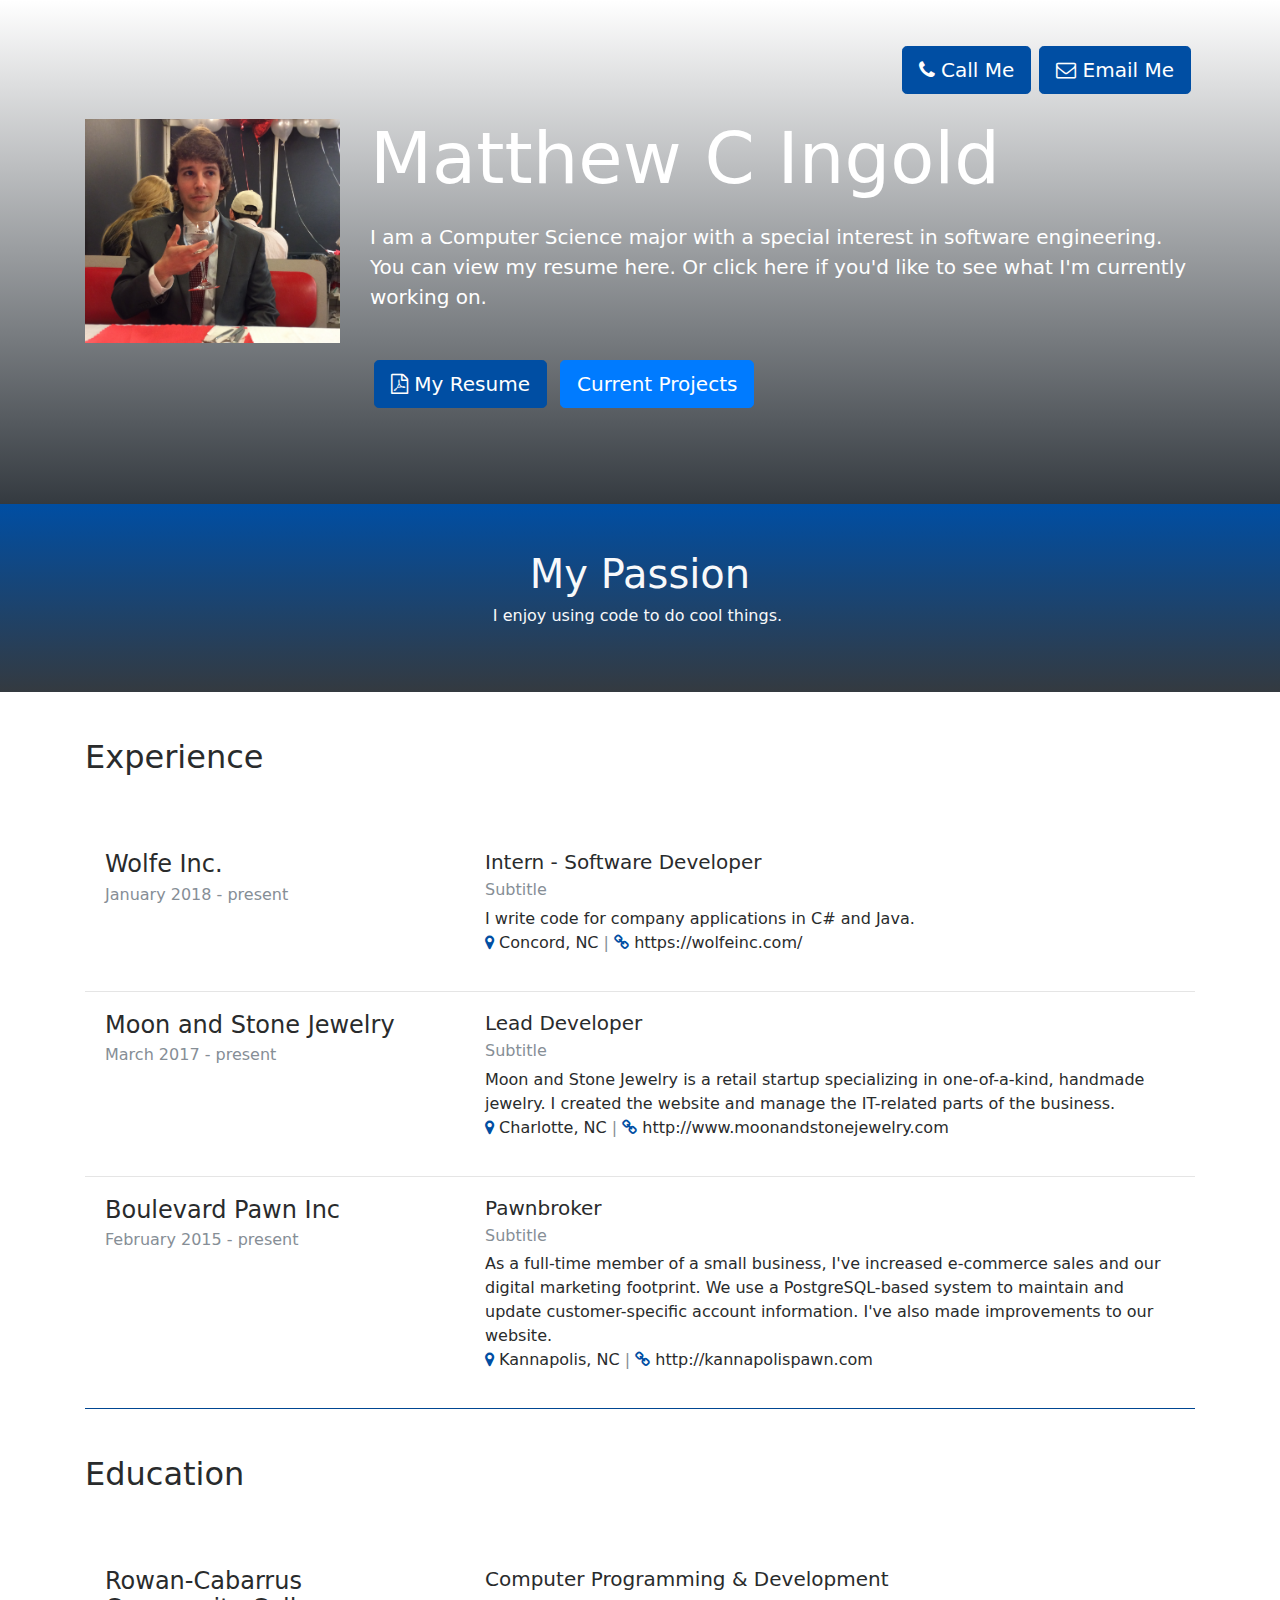
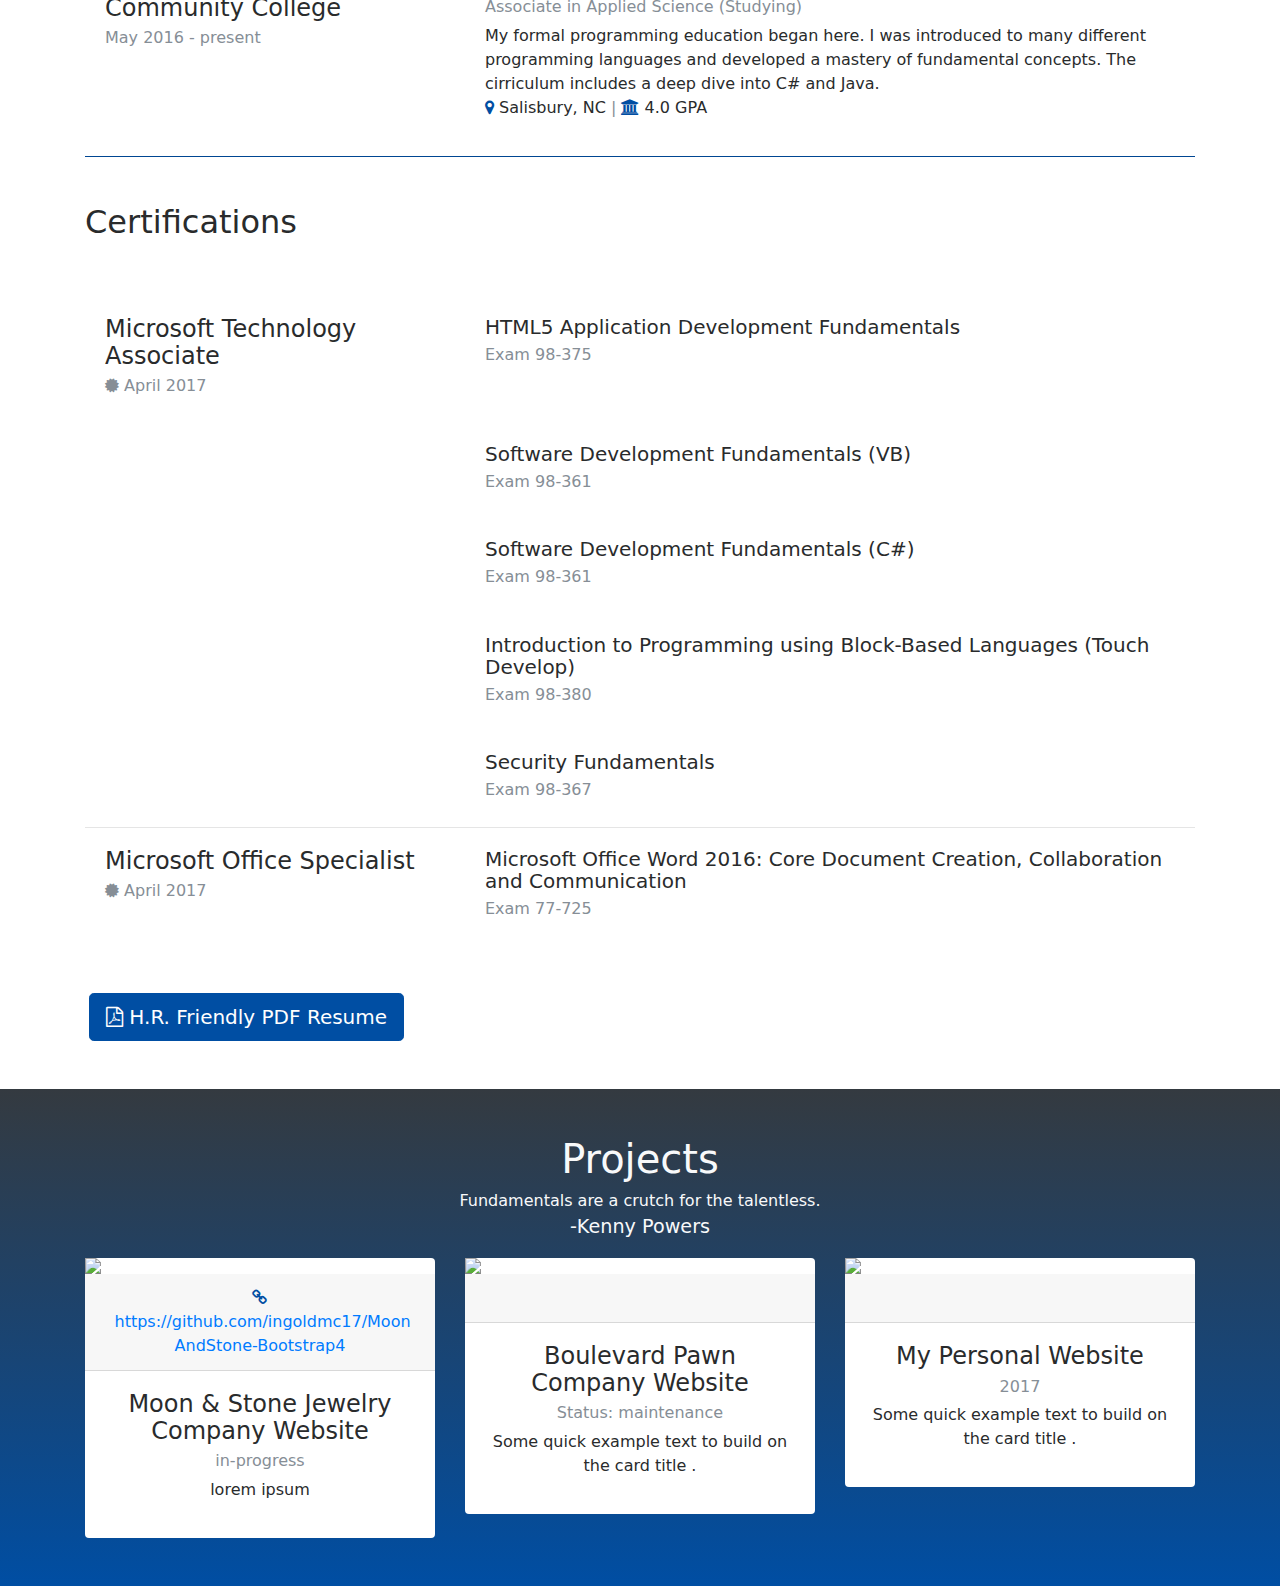
==== index.html @ 925247dd "first commit" ====
<!DOCTYPE html>
<html>

<head>
  <meta charset="utf-8">
  <meta name="viewport" content="width=device-width, initial-scale=1">
  <link rel="stylesheet" href="https://cdnjs.cloudflare.com/ajax/libs/font-awesome/4.7.0/css/font-awesome.min.css" type="text/css">
  <link rel="stylesheet" href="css/styles.css"> </head>

<body>
  <div class="py-5 gradient-overlay" style="background-image: url(&quot;https://pingendo.github.io/templates/sections/assets/cover_event.jpg&quot;);">
    <div class="container py-5">
      <div class="row">
        <div class="col-md-6"> </div>
        <div class="col-md-6">
          <a href="mailto:ingoldmc17@gmail.com" class="btn btn-lg mx-1 btn-secondary float-right emailBtn"><i class="fa fa-envelope-o"></i>&nbsp;Email Me</a>
          <a href="tel:7044336315" class="btn btn-lg mx-1 btn-secondary float-right callBtn"><i class="fa fa-phone"></i>&nbsp;Call Me</a>
        </div>
      </div>
      <div class="row">
        <div class="col-md-3 text-white">
          <img class="img-fluid d-block mx-auto mb-5" src="images/myFace1.JPG"> </div>
        <div class="col-md-9 text-white align-self-center">
          <h1 class="display-3 mb-4">Matthew C Ingold</h1>
          <p class="lead mb-5">I am a Computer Science major with a special interest in software engineering. You can view my resume here. Or click here if you'd like to see what I'm currently working on. &nbsp; &nbsp; &nbsp; &nbsp; &nbsp; &nbsp;&nbsp;
            <br> </p>
          <a href="Matt_Ingold_Resume.pdf" target="_blank" class="btn btn-lg mx-1 btn-secondary"><i class="fa fa-file-pdf-o"></i>&nbsp;My Resume</a>
          <a href="#" class="btn btn-lg btn-primary mx-1">Current Projects</a>
        </div>
      </div>
    </div>
  </div>
  <div class="py-5 gradient-overlay text-center bg-secondary cool">
    <div class="container">
      <div class="row">
        <div class="col-md-12">
          <div class="row">
            <div class="col-md-12">
              <h1 class="text-light">My Passion</h1>
              <p class="text-light">I enjoy using code to do <span class="cool-text">cool</span> things.&nbsp;</p>
            </div>
          </div>
        </div>
      </div>
    </div>
  </div>
  <div class="py-5">
    <div class="container">
      <div class="row">
        <div class="col-md-12">
          <h2>Experience
            <br> </h2>
        </div>
      </div>
    </div>
  </div>
  <div class="p-0">
    <div class="container">
      <div class="row">
        <div class="col-md-4">
          <div class="card no-border-card">
            <div class="card-body">
              <h4 class="">Wolfe Inc.</h4>
              <h6 class="text-muted">January 2018 - present</h6>
            </div>
          </div>
        </div>
        <div class="col-md-8">
          <div class="card no-border-card">
            <div class="card-body">
              <h5>Intern - Software Developer</h5>
              <h6 class="text-muted">Subtitle</h6>
              <p class=" p-y-1">I write code for company applications in C# and Java.
                <br><i class="fa fa-map-marker text-secondary"></i>&nbsp;Concord, NC&nbsp;<span class="separator text-muted">|</span>&nbsp;<i class="fa fa-link text-secondary"></i>&nbsp;https://wolfeinc.com/</p>
            </div>
          </div>
        </div>
      </div>
    </div>
  </div>
  <div class="thin-hr">
    <div class="container">
      <div class="row thin-hr">
        <div class="col-md-12 thin-hr">
          <hr class="thin-hr"> </div>
      </div>
    </div>
  </div>
  <div class="p-0">
    <div class="container">
      <div class="row">
        <div class="col-md-4">
          <div class="card no-border-card">
            <div class="card-body">
              <h4>Moon and Stone Jewelry</h4>
              <h6 class="text-muted">March 2017 - present</h6>
            </div>
          </div>
        </div>
        <div class="col-md-8">
          <div class="card no-border-card">
            <div class="card-body">
              <h5>Lead Developer</h5>
              <h6 class="text-muted">Subtitle</h6>
              <p class=" p-y-1">Moon and Stone Jewelry is a retail startup specializing in one-of-a-kind, handmade jewelry. I created the website and manage the IT-related parts of the business.
                <br><i class="fa fa-map-marker text-secondary"></i>&nbsp;Charlotte, NC&nbsp;<span class="separator text-muted">|</span>&nbsp;<i class="fa fa-link text-secondary"></i>&nbsp;http://www.moonandstonejewelry.com</p>
            </div>
          </div>
        </div>
      </div>
    </div>
  </div>
  <div class="thin-hr">
    <div class="container">
      <div class="row thin-hr">
        <div class="col-md-12 thin-hr">
          <hr class="thin-hr"> </div>
      </div>
    </div>
  </div>
  <div class="p-0">
    <div class="container">
      <div class="row">
        <div class="col-md-4">
          <div class="card no-border-card">
            <div class="card-body">
              <h4>Boulevard Pawn Inc</h4>
              <h6 class="text-muted">February 2015 - present</h6>
            </div>
          </div>
        </div>
        <div class="col-md-8">
          <div class="card no-border-card">
            <div class="card-body">
              <h5>Pawnbroker</h5>
              <h6 class="text-muted">Subtitle</h6>
              <p class="p-y-1">As a full-time member of a small business, I've increased e-commerce sales and our digital marketing footprint. We use a PostgreSQL-based system to maintain and update customer-specific account information. I've also made improvements to
                our website.
                <br><i class="fa fa-map-marker text-secondary"></i>&nbsp;Kannapolis, NC&nbsp;<span class="separator text-muted">|</span>&nbsp;<i class="fa fa-link text-secondary"></i>&nbsp;http://kannapolispawn.com</p>
            </div>
          </div>
        </div>
      </div>
    </div>
  </div>
  <div class="thin-hr">
    <div class="container">
      <div class="row thin-hr">
        <div class="col-md-12 thin-hr">
          <hr class="thin-hr bg-secondary"> </div>
      </div>
    </div>
  </div>  
  <div class="py-5">
    <div class="container">
      <div class="row">
        <div class="col-md-12">
          <h2>Education
            <br> </h2>
        </div>
      </div>
    </div>
  </div>
  <div class="p-0">
    <div class="container">
      <div class="row">
        <div class="col-md-4">
          <div class="card no-border-card">
            <div class="card-body">
              <h4>Rowan-Cabarrus Community College</h4>
              <h6 class="text-muted">May 2016 - present</h6>
            </div>
          </div>
        </div>
        <div class="col-md-8">
          <div class="card no-border-card">
            <div class="card-body">
              <h5>Computer Programming &amp; Development</h5>
              <h6 class="text-muted">Associate in Applied Science (Studying)</h6>
              <p class=" p-y-1">My formal programming education began here. I was introduced to many different programming languages and developed a mastery of fundamental concepts. The cirriculum includes a deep dive into C# and Java.
                <br><i class="fa fa-map-marker text-secondary"></i>&nbsp;Salisbury, NC&nbsp;<span class="separator text-muted">|</span>&nbsp;<i class="fa fa-university text-secondary"></i>&nbsp;4.0 GPA</p>
            </div>
          </div>
        </div>
      </div>
    </div>
  </div>
  <div class="thin-hr">
    <div class="container">
      <div class="row thin-hr">
        <div class="col-md-12 thin-hr">
          <hr class="thin-hr bg-secondary"> </div>
      </div>
    </div>
  </div>  
  <div class="py-5">
    <div class="container">
      <div class="row">
        <div class="col-md-12">
          <h2>Certifications
            <br> </h2>
        </div>
      </div>
    </div>
  </div>
  <div class="p-0">
    <div class="container">
      <div class="row">
        <div class="col-md-4">
          <div class="card no-border-card">
            <div class="card-body">
              <h4>Microsoft Technology Associate</h4>
              <h6 class="text-muted"><i class="fa fa-certificate"></i>&nbsp;April 2017</h6>
            </div>
          </div>
        </div>
        <div class="col-md-8">
          <div class="card no-border-card">
            <div class="card-body">
              <h5>HTML5 Application Development Fundamentals</h5>
              <h6 class="text-muted">Exam 98-375</h6>
              <!--<p class="p-y-1"><i class="fa fa-link text-secondary"></i>&nbsp;https://microsoft.com/en-us/learning/exam-98-375.aspx</p>-->
            </div>
          </div>
        </div>
      </div>
    </div>
  </div>
  <div class="p-0">
    <div class="container">
      <div class="row">
        <div class="col-md-4">
          <!--<div class="card no-border-card">
            <div class="card-body">
              <h4>Microsoft Technology Associate</h4>
              <h6 class="text-muted">Passed April 2017</h6>
            </div>
          </div>--></div>
        <div class="col-md-8">
          <div class="card no-border-card">
            <div class="card-body">
              <h5>Software Development Fundamentals (VB)</h5>
              <h6 class="text-muted">Exam 98-361</h6>
              <!--<p class=" p-y-1">Exam 98-375</p>-->
            </div>
          </div>
        </div>
      </div>
    </div>
  </div>
  <div class="p-0">
    <div class="container">
      <div class="row">
        <div class="col-md-4">
          <!--<div class="card no-border-card">
            <div class="card-body">
              <h4>Microsoft Technology Associate</h4>
              <h6 class="text-muted">Passed April 2017</h6>
            </div>
          </div>--></div>
        <div class="col-md-8">
          <div class="card no-border-card">
            <div class="card-body">
              <h5>Software Development Fundamentals (C#)</h5>
              <h6 class="text-muted">Exam 98-361</h6>
              <!--<p class=" p-y-1">Exam 98-375</p>-->
            </div>
          </div>
        </div>
      </div>
    </div>
  </div>
  <div class="p-0">
    <div class="container">
      <div class="row">
        <div class="col-md-4">
          <!--<div class="card no-border-card">
            <div class="card-body">
              <h4>Microsoft Technology Associate</h4>
              <h6 class="text-muted">Passed April 2017</h6>
            </div>
          </div>--></div>
        <div class="col-md-8">
          <div class="card no-border-card">
            <div class="card-body">
              <h5>Introduction to Programming using Block-Based Languages (Touch Develop)</h5>
              <h6 class="text-muted">Exam 98-380</h6>
              <!--<p class=" p-y-1">Exam 98-375</p>-->
            </div>
          </div>
        </div>
      </div>
    </div>
  </div>
  <div class="p-0">
    <div class="container">
      <div class="row">
        <div class="col-md-4">
          <!--<div class="card no-border-card">
            <div class="card-body">
              <h4>Microsoft Technology Associate</h4>
              <h6 class="text-muted">Passed April 2017</h6>
            </div>
          </div>--></div>
        <div class="col-md-8">
          <div class="card no-border-card">
            <div class="card-body">
              <h5>Security Fundamentals</h5>
              <h6 class="text-muted">Exam 98-367</h6>
              <!--<p class=" p-y-1">Exam 98-375</p>-->
            </div>
          </div>
        </div>
      </div>
    </div>
  </div>
  <div class="thin-hr">
    <div class="container">
      <div class="row thin-hr">
        <div class="col-md-12 thin-hr">
          <hr class="thin-hr"> </div>
      </div>
    </div>
  </div>  
  <div class="p-0">
    <div class="container">
      <div class="row">
        <div class="col-md-4">
          <div class="card no-border-card">
            <div class="card-body">
              <h4>Microsoft Office Specialist</h4>
              <h6 class="text-muted"><i class="fa fa-certificate"></i>&nbsp;April 2017</h6>
            </div>
          </div>
        </div>
        <div class="col-md-8">
          <div class="card no-border-card">
            <div class="card-body">
              <h5>Microsoft Office Word 2016: Core Document Creation, Collaboration and Communication</h5>
              <h6 class="text-muted">Exam 77-725</h6>
              <!--<p class=" p-y-1">Exam 98-375</p>-->
            </div>
          </div>
        </div>
      </div>
    </div>
  </div>
  <div class="py-5">
    <div class="container">
      <div class="row">
        <div class="col-md-12">
          <a href="Matt_Ingold_Resume.pdf" class="btn btn-lg mx-1 btn-secondary" target="_blank"><i class="fa fa-file-pdf-o"></i>&nbsp;H.R. Friendly PDF Resume</a>
        </div>
      </div>
    </div>
  </div>
  
  <div class="py-5 reverse-gradient-overlay text-center bg-secondary">
    <div class="container">
      <div class="row">
        <div class="col-md-12">
          <div class="row">
            <div class="col-md-12">
              <h1 class="text-light">Projects</h1>
              <p class="text-light">Fundamentals are a crutch for the talentless. <br> <span class="text-right"><big>-Kenny Powers</big></span></p>
            </div>
          </div>
        </div>
      </div>
    </div>

	<div class="container">
      <div class="row">
	  
		<div class="col-md-4">
          <div class="card">
            <img class="img-fluid d-block" src="images/project-moon-stone.png">
            <div class="card-header"><i class="fa fa-link text-secondary"></i>&nbsp;<a href="https://github.com/ingoldmc17/MoonAndStone-Bootstrap4" target="none">https://github.com/ingoldmc17/MoonAndStone-Bootstrap4</a></div>
            <div class="card-body">
              <h4>Moon & Stone Jewelry Company Website</h4>
              <h6 class="text-muted">in-progress</h6>
              <p class=" p-y-1">lorem ipsum</p>
            </div>
          </div>
        </div>
		
		<div class="col-md-4">
          <div class="card">
            <img class="img-fluid d-block" src="images/project-boulevard-pawn.png">
            <div class="card-header"> &nbsp; </div>
            <div class="card-body">
              <h4>Boulevard Pawn Company Website</h4>
              <h6 class="text-muted">Status: maintenance</h6>
              <p class=" p-y-1">Some quick example text to build on the card title .</p>
            </div>
          </div>
        </div>
		
		<div class="col-md-4">
          <div class="card">
            <img class="img-fluid d-block" src="images/project-matthew-ingold.png">
            <div class="card-header"> &nbsp; </div>
            <div class="card-body">
              <h4>My Personal Website</h4>
              <h6 class="text-muted">2017</h6>
              <p class=" p-y-1">Some quick example text to build on the card title .</p>
            </div>
          </div>
        </div>
		
      </div>
    </div>
	
  </div>
   
  
  <script src="https://code.jquery.com/jquery-3.2.1.slim.min.js" crossorigin="anonymous" integrity="sha384-KJ3o2DKtIkvYIK3UENzmM7KCkRr/rE9/Qpg6aAZGJwFDMVNA/GpGFF93hXpG5KkN"></script>
  <script src="https://cdnjs.cloudflare.com/ajax/libs/popper.js/1.12.3/umd/popper.min.js" integrity="sha384-vFJXuSJphROIrBnz7yo7oB41mKfc8JzQZiCq4NCceLEaO4IHwicKwpJf9c9IpFgh" crossorigin="anonymous"></script>
  <script src="https://maxcdn.bootstrapcdn.com/bootstrap/4.0.0-beta/js/bootstrap.min.js" integrity="sha384-h0AbiXch4ZDo7tp9hKZ4TsHbi047NrKGLO3SEJAg45jXxnGIfYzk4Si90RDIqNm1" crossorigin="anonymous"></script>
  <script type="text/javascript" src="js/cool.js"></script>

</body>

</html>
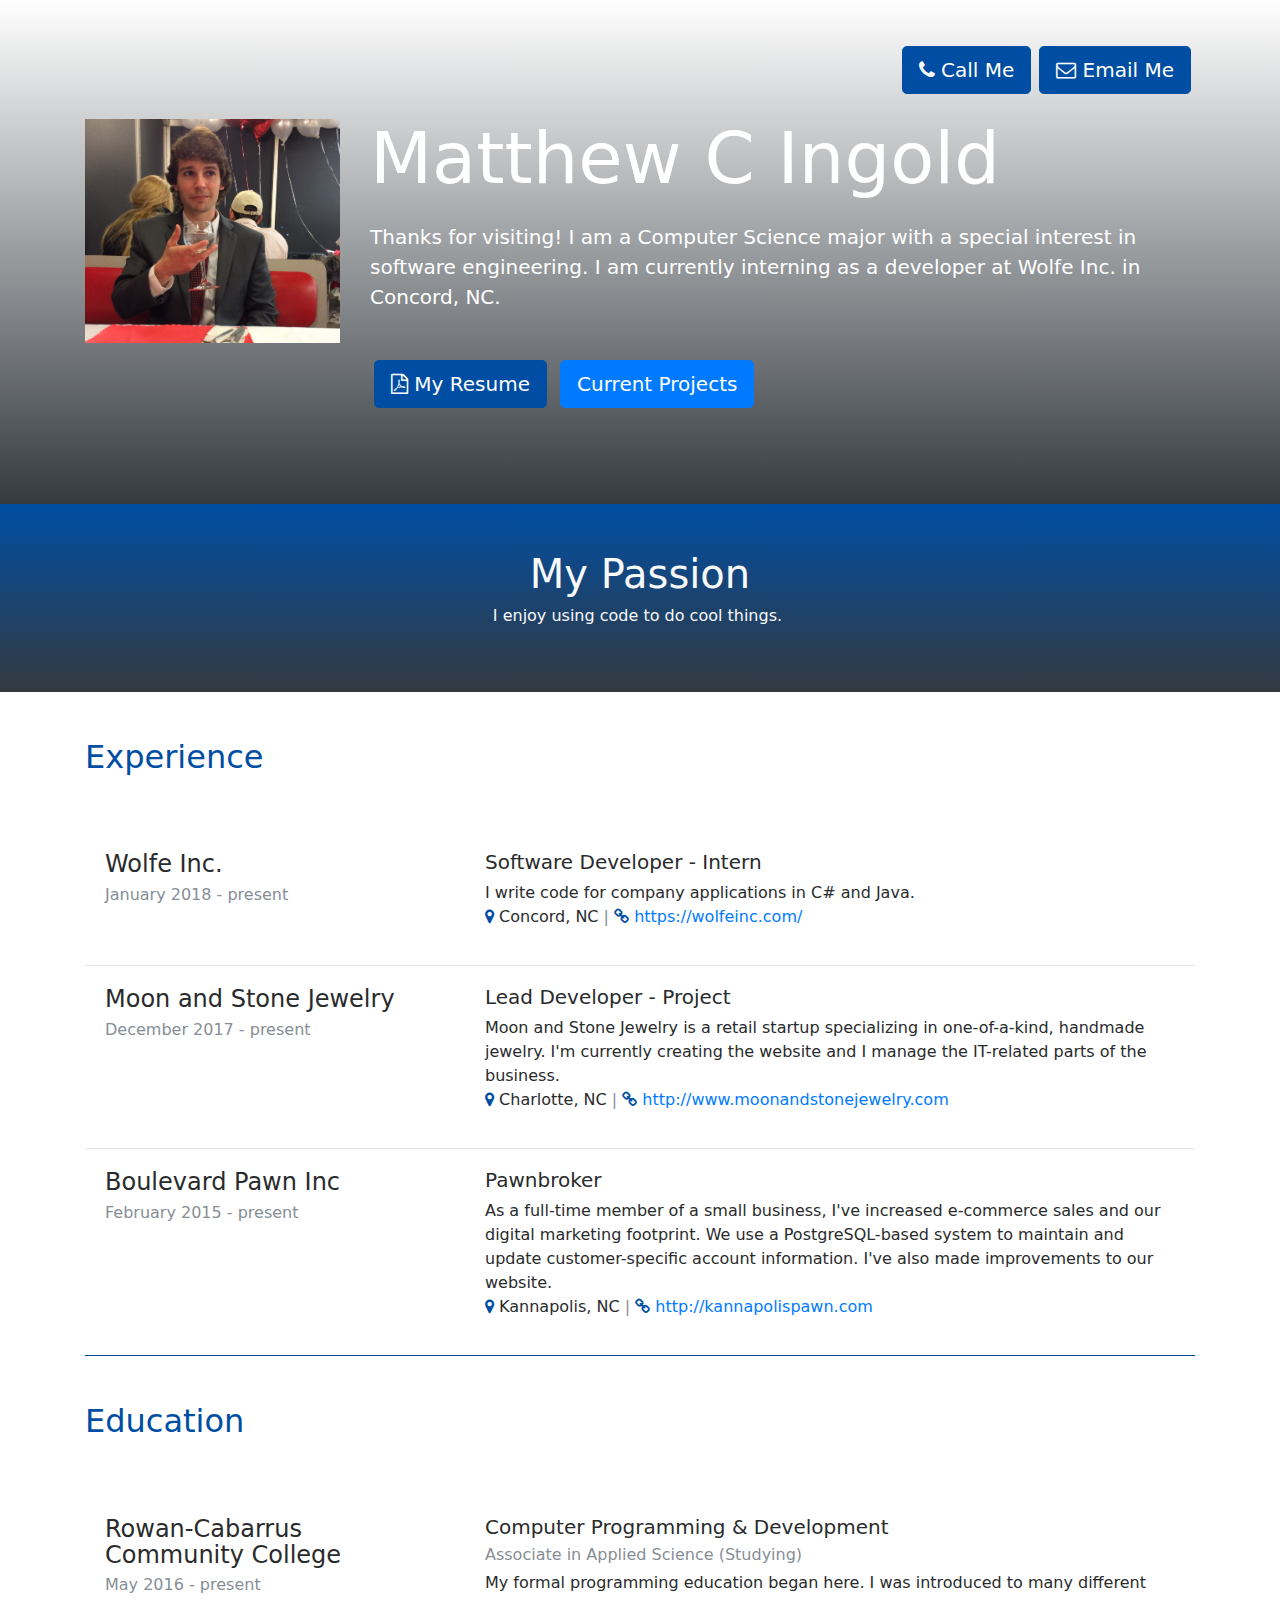
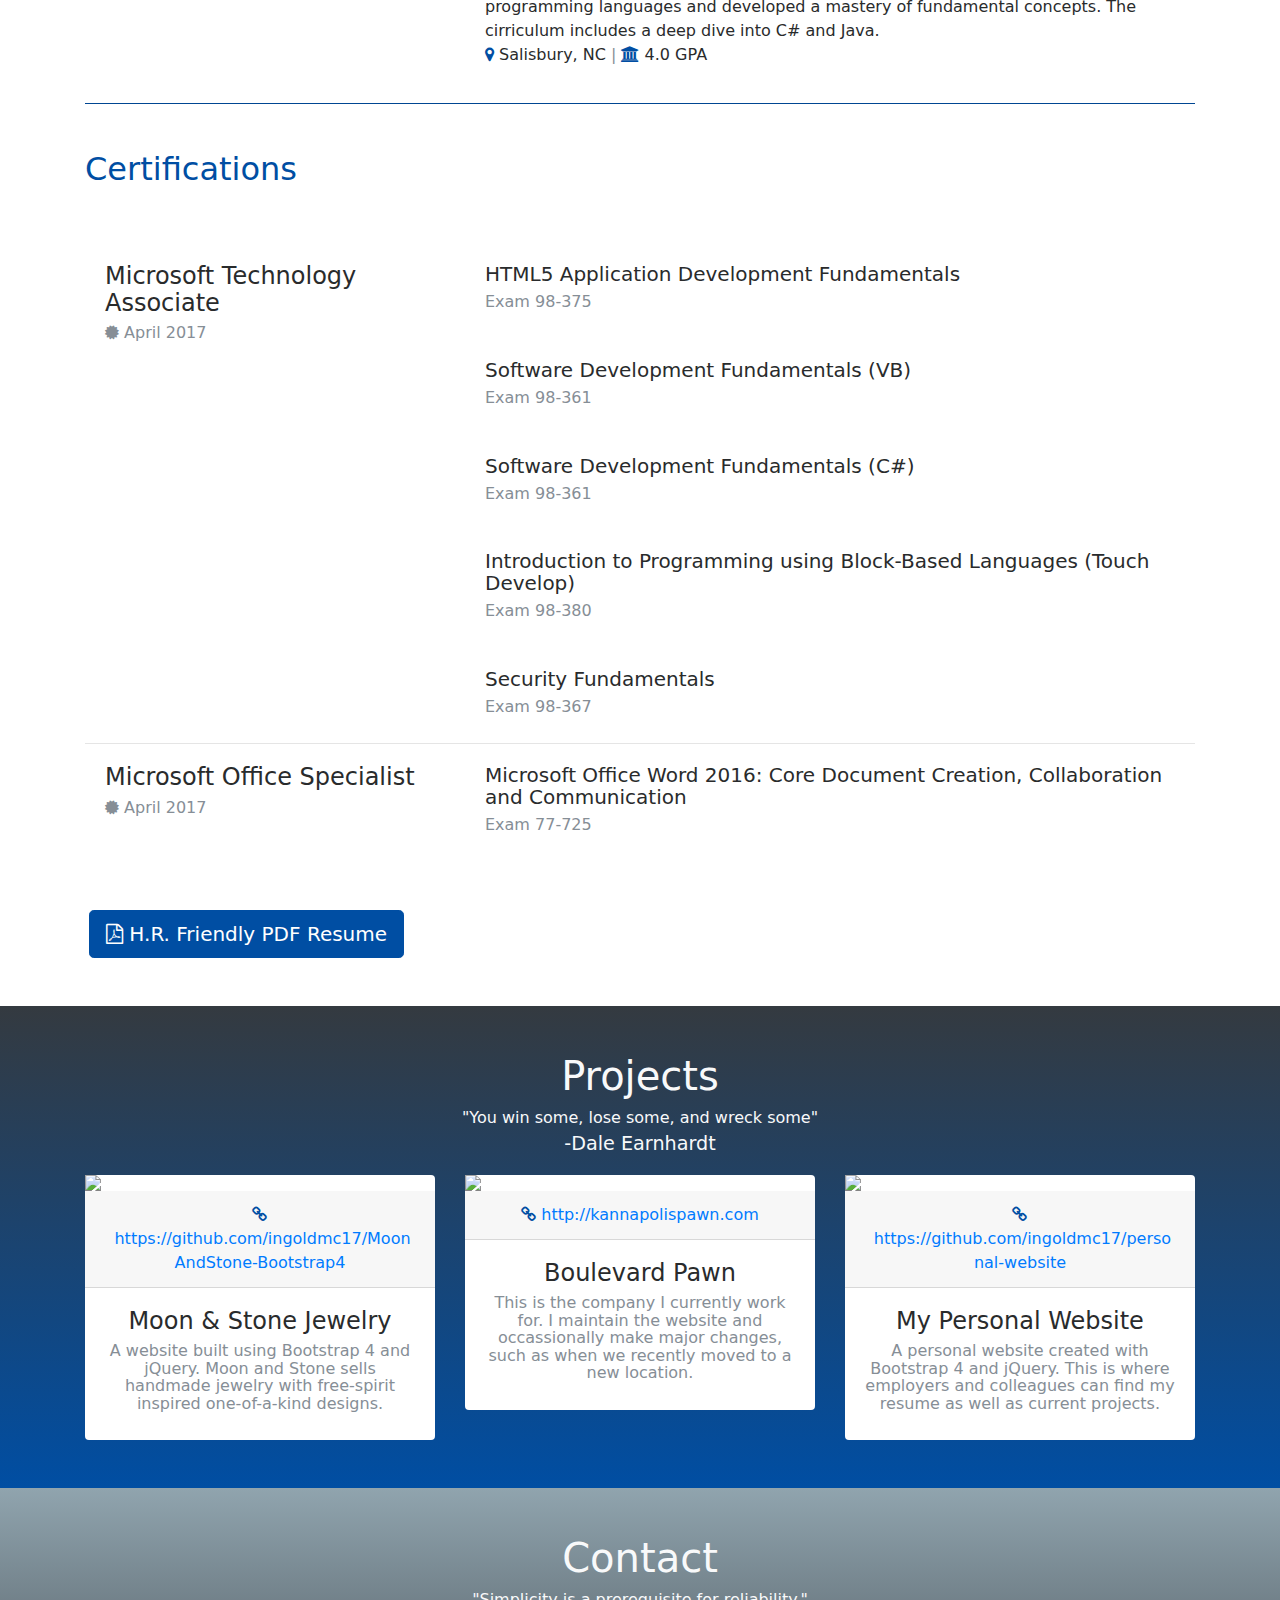
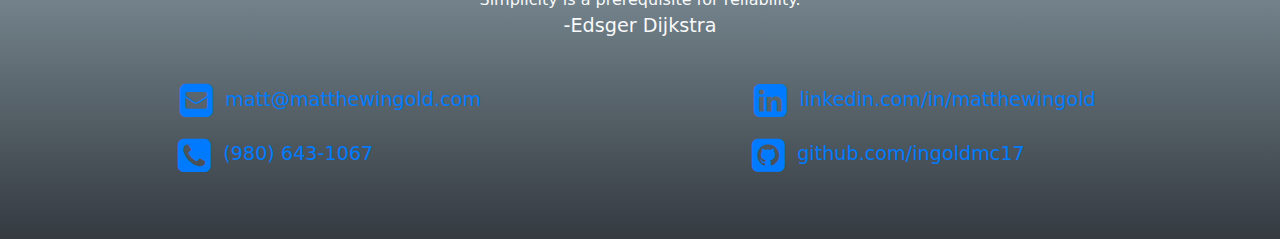
==== commit f986e834: "completed site. more optimization possible" ====
--- a/index.html
+++ b/index.html
@@ -8,13 +8,16 @@
   <link rel="stylesheet" href="css/styles.css"> </head>
 
 <body>
-  <div class="py-5 gradient-overlay" style="background-image: url(&quot;https://pingendo.github.io/templates/sections/assets/cover_event.jpg&quot;);">
+
+  <!-- start cover area - about me section -->
+  <!-- <div class="py-5 gradient-overlay" style="background-image: url(&quot;https://pingendo.github.io/templates/sections/assets/cover_event.jpg&quot;);"> -->
+  <div class="py-5 gradient-overlay about-me-section"">  
     <div class="container py-5">
       <div class="row">
         <div class="col-md-6"> </div>
         <div class="col-md-6">
-          <a href="mailto:ingoldmc17@gmail.com" class="btn btn-lg mx-1 btn-secondary float-right emailBtn"><i class="fa fa-envelope-o"></i>&nbsp;Email Me</a>
-          <a href="tel:7044336315" class="btn btn-lg mx-1 btn-secondary float-right callBtn"><i class="fa fa-phone"></i>&nbsp;Call Me</a>
+          <a href="mailto:matt@matthewingold.com" class="btn btn-lg mx-1 btn-secondary float-right emailBtn"><i class="fa fa-envelope-o"></i>&nbsp;Email Me</a>
+          <a href="tel:9806431067" class="btn btn-lg mx-1 btn-secondary float-right callBtn"><i class="fa fa-phone"></i>&nbsp;Call Me</a>
         </div>
       </div>
       <div class="row">
@@ -22,14 +25,17 @@
           <img class="img-fluid d-block mx-auto mb-5" src="images/myFace1.JPG"> </div>
         <div class="col-md-9 text-white align-self-center">
           <h1 class="display-3 mb-4">Matthew C Ingold</h1>
-          <p class="lead mb-5">I am a Computer Science major with a special interest in software engineering. You can view my resume here. Or click here if you'd like to see what I'm currently working on. &nbsp; &nbsp; &nbsp; &nbsp; &nbsp; &nbsp;&nbsp;
+          <p class="lead mb-5">Thanks for visiting! I am a Computer Science major with a special interest in software engineering. I am currently interning as a developer at Wolfe Inc. in Concord, NC.
             <br> </p>
           <a href="Matt_Ingold_Resume.pdf" target="_blank" class="btn btn-lg mx-1 btn-secondary"><i class="fa fa-file-pdf-o"></i>&nbsp;My Resume</a>
-          <a href="#" class="btn btn-lg btn-primary mx-1">Current Projects</a>
-        </div>
-      </div>
-    </div>
-  </div>
+          <a href="#projects" class="btn btn-lg btn-primary mx-1">Current Projects</a>
+        </div>
+      </div>
+    </div>
+  </div>
+  <!-- end cover area - about me section -->
+
+  <!-- start passion section -->
   <div class="py-5 gradient-overlay text-center bg-secondary cool">
     <div class="container">
       <div class="row">
@@ -44,16 +50,20 @@
       </div>
     </div>
   </div>
+  <!-- end passion section -->
+
+  <!-- start experience section -->
   <div class="py-5">
     <div class="container">
       <div class="row">
         <div class="col-md-12">
-          <h2>Experience
+          <h2 class="text-secondary">Experience
             <br> </h2>
         </div>
       </div>
     </div>
   </div>
+
   <div class="p-0">
     <div class="container">
       <div class="row">
@@ -68,16 +78,17 @@
         <div class="col-md-8">
           <div class="card no-border-card">
             <div class="card-body">
-              <h5>Intern - Software Developer</h5>
-              <h6 class="text-muted">Subtitle</h6>
+              <h5>Software Developer - Intern</h5>
+              <!--<h6 class="text-muted">Subtitle</h6>-->
               <p class=" p-y-1">I write code for company applications in C# and Java.
-                <br><i class="fa fa-map-marker text-secondary"></i>&nbsp;Concord, NC&nbsp;<span class="separator text-muted">|</span>&nbsp;<i class="fa fa-link text-secondary"></i>&nbsp;https://wolfeinc.com/</p>
-            </div>
-          </div>
-        </div>
-      </div>
-    </div>
-  </div>
+                <br><i class="fa fa-map-marker text-secondary"></i>&nbsp;Concord, NC&nbsp;<span class="separator text-muted">|</span>&nbsp;<a href="https://www.wolfeinc.com" target="_blank" class="no-decor-link"><i class="fa fa-link text-secondary"></i>&nbsp;https://wolfeinc.com/</a></p>
+            </div>
+          </div>
+        </div>
+      </div>
+    </div>
+  </div>
+
   <div class="thin-hr">
     <div class="container">
       <div class="row thin-hr">
@@ -86,6 +97,7 @@
       </div>
     </div>
   </div>
+
   <div class="p-0">
     <div class="container">
       <div class="row">
@@ -93,23 +105,24 @@
           <div class="card no-border-card">
             <div class="card-body">
               <h4>Moon and Stone Jewelry</h4>
-              <h6 class="text-muted">March 2017 - present</h6>
-            </div>
-          </div>
-        </div>
-        <div class="col-md-8">
-          <div class="card no-border-card">
-            <div class="card-body">
-              <h5>Lead Developer</h5>
-              <h6 class="text-muted">Subtitle</h6>
-              <p class=" p-y-1">Moon and Stone Jewelry is a retail startup specializing in one-of-a-kind, handmade jewelry. I created the website and manage the IT-related parts of the business.
-                <br><i class="fa fa-map-marker text-secondary"></i>&nbsp;Charlotte, NC&nbsp;<span class="separator text-muted">|</span>&nbsp;<i class="fa fa-link text-secondary"></i>&nbsp;http://www.moonandstonejewelry.com</p>
-            </div>
-          </div>
-        </div>
-      </div>
-    </div>
-  </div>
+              <h6 class="text-muted">December 2017 - present</h6>
+            </div>
+          </div>
+        </div>
+        <div class="col-md-8">
+          <div class="card no-border-card">
+            <div class="card-body">
+              <h5>Lead Developer - Project</h5>
+              <!-- <h6 class="text-muted">Subtitle</h6> -->
+              <p class=" p-y-1">Moon and Stone Jewelry is a retail startup specializing in one-of-a-kind, handmade jewelry. I'm currently creating the website and I manage the IT-related parts of the business.
+                <br><i class="fa fa-map-marker text-secondary"></i>&nbsp;Charlotte, NC&nbsp;<span class="separator text-muted">|</span>&nbsp;<a href="http://www.moonandstonejewelry.com" target="_blank" class="no-decor-link"><i class="fa fa-link text-secondary"></i>&nbsp;http://www.moonandstonejewelry.com</a></p>
+            </div>
+          </div>
+        </div>
+      </div>
+    </div>
+  </div>
+
   <div class="thin-hr">
     <div class="container">
       <div class="row thin-hr">
@@ -118,6 +131,7 @@
       </div>
     </div>
   </div>
+
   <div class="p-0">
     <div class="container">
       <div class="row">
@@ -133,16 +147,16 @@
           <div class="card no-border-card">
             <div class="card-body">
               <h5>Pawnbroker</h5>
-              <h6 class="text-muted">Subtitle</h6>
               <p class="p-y-1">As a full-time member of a small business, I've increased e-commerce sales and our digital marketing footprint. We use a PostgreSQL-based system to maintain and update customer-specific account information. I've also made improvements to
                 our website.
-                <br><i class="fa fa-map-marker text-secondary"></i>&nbsp;Kannapolis, NC&nbsp;<span class="separator text-muted">|</span>&nbsp;<i class="fa fa-link text-secondary"></i>&nbsp;http://kannapolispawn.com</p>
-            </div>
-          </div>
-        </div>
-      </div>
-    </div>
-  </div>
+                <br><i class="fa fa-map-marker text-secondary"></i>&nbsp;Kannapolis, NC&nbsp;<span class="separator text-muted">|</span>&nbsp;<a href="http://www.kannapolispawn.com" target="_blank" class="no-decor-link"><i class="fa fa-link text-secondary"></i>&nbsp;http://kannapolispawn.com</a></p>
+            </div>
+          </div>
+        </div>
+      </div>
+    </div>
+  </div>
+
   <div class="thin-hr">
     <div class="container">
       <div class="row thin-hr">
@@ -151,16 +165,20 @@
       </div>
     </div>
   </div>  
+  <!-- end experience -->
+
+  <!-- start education -->
   <div class="py-5">
     <div class="container">
       <div class="row">
         <div class="col-md-12">
-          <h2>Education
+          <h2 class="text-secondary">Education
             <br> </h2>
         </div>
       </div>
     </div>
   </div>
+  
   <div class="p-0">
     <div class="container">
       <div class="row">
@@ -185,6 +203,7 @@
       </div>
     </div>
   </div>
+
   <div class="thin-hr">
     <div class="container">
       <div class="row thin-hr">
@@ -193,16 +212,20 @@
       </div>
     </div>
   </div>  
+  <!-- end education -->
+
+  <!-- start certifications -->
   <div class="py-5">
     <div class="container">
       <div class="row">
         <div class="col-md-12">
-          <h2>Certifications
+          <h2 class="text-secondary">Certifications
             <br> </h2>
         </div>
       </div>
     </div>
   </div>
+
   <div class="p-0">
     <div class="container">
       <div class="row">
@@ -219,24 +242,9 @@
             <div class="card-body">
               <h5>HTML5 Application Development Fundamentals</h5>
               <h6 class="text-muted">Exam 98-375</h6>
-              <!--<p class="p-y-1"><i class="fa fa-link text-secondary"></i>&nbsp;https://microsoft.com/en-us/learning/exam-98-375.aspx</p>-->
-            </div>
-          </div>
-        </div>
-      </div>
-    </div>
-  </div>
-  <div class="p-0">
-    <div class="container">
-      <div class="row">
-        <div class="col-md-4">
-          <!--<div class="card no-border-card">
-            <div class="card-body">
-              <h4>Microsoft Technology Associate</h4>
-              <h6 class="text-muted">Passed April 2017</h6>
-            </div>
-          </div>--></div>
-        <div class="col-md-8">
+            </div>
+          </div>
+
           <div class="card no-border-card">
             <div class="card-body">
               <h5>Software Development Fundamentals (VB)</h5>
@@ -244,65 +252,21 @@
               <!--<p class=" p-y-1">Exam 98-375</p>-->
             </div>
           </div>
-        </div>
-      </div>
-    </div>
-  </div>
-  <div class="p-0">
-    <div class="container">
-      <div class="row">
-        <div class="col-md-4">
-          <!--<div class="card no-border-card">
-            <div class="card-body">
-              <h4>Microsoft Technology Associate</h4>
-              <h6 class="text-muted">Passed April 2017</h6>
-            </div>
-          </div>--></div>
-        <div class="col-md-8">
+
           <div class="card no-border-card">
             <div class="card-body">
               <h5>Software Development Fundamentals (C#)</h5>
               <h6 class="text-muted">Exam 98-361</h6>
-              <!--<p class=" p-y-1">Exam 98-375</p>-->
-            </div>
-          </div>
-        </div>
-      </div>
-    </div>
-  </div>
-  <div class="p-0">
-    <div class="container">
-      <div class="row">
-        <div class="col-md-4">
-          <!--<div class="card no-border-card">
-            <div class="card-body">
-              <h4>Microsoft Technology Associate</h4>
-              <h6 class="text-muted">Passed April 2017</h6>
-            </div>
-          </div>--></div>
-        <div class="col-md-8">
+            </div>
+          </div>
+
           <div class="card no-border-card">
             <div class="card-body">
               <h5>Introduction to Programming using Block-Based Languages (Touch Develop)</h5>
               <h6 class="text-muted">Exam 98-380</h6>
-              <!--<p class=" p-y-1">Exam 98-375</p>-->
-            </div>
-          </div>
-        </div>
-      </div>
-    </div>
-  </div>
-  <div class="p-0">
-    <div class="container">
-      <div class="row">
-        <div class="col-md-4">
-          <!--<div class="card no-border-card">
-            <div class="card-body">
-              <h4>Microsoft Technology Associate</h4>
-              <h6 class="text-muted">Passed April 2017</h6>
-            </div>
-          </div>--></div>
-        <div class="col-md-8">
+            </div>
+          </div>
+
           <div class="card no-border-card">
             <div class="card-body">
               <h5>Security Fundamentals</h5>
@@ -314,6 +278,7 @@
       </div>
     </div>
   </div>
+
   <div class="thin-hr">
     <div class="container">
       <div class="row thin-hr">
@@ -321,7 +286,8 @@
           <hr class="thin-hr"> </div>
       </div>
     </div>
-  </div>  
+  </div> 
+
   <div class="p-0">
     <div class="container">
       <div class="row">
@@ -345,6 +311,8 @@
       </div>
     </div>
   </div>
+  <!-- end certifications -->
+
   <div class="py-5">
     <div class="container">
       <div class="row">
@@ -355,6 +323,8 @@
     </div>
   </div>
   
+  <!-- start projects section -->
+  <a id="projects"></a>
   <div class="py-5 reverse-gradient-overlay text-center bg-secondary">
     <div class="container">
       <div class="row">
@@ -362,56 +332,98 @@
           <div class="row">
             <div class="col-md-12">
               <h1 class="text-light">Projects</h1>
-              <p class="text-light">Fundamentals are a crutch for the talentless. <br> <span class="text-right"><big>-Kenny Powers</big></span></p>
-            </div>
-          </div>
-        </div>
-      </div>
-    </div>
-
-	<div class="container">
-      <div class="row">
-	  
-		<div class="col-md-4">
+              <p class="text-light">"You win some, lose some, and wreck some"<br> <span class="text-right"><big>-Dale Earnhardt</big></span></p>
+            </div>
+          </div>
+        </div>
+      </div>
+    </div>
+
+  <div class="container">
+      <div class="row">
+    
+    <div class="col-md-4">
           <div class="card">
             <img class="img-fluid d-block" src="images/project-moon-stone.png">
-            <div class="card-header"><i class="fa fa-link text-secondary"></i>&nbsp;<a href="https://github.com/ingoldmc17/MoonAndStone-Bootstrap4" target="none">https://github.com/ingoldmc17/MoonAndStone-Bootstrap4</a></div>
-            <div class="card-body">
-              <h4>Moon & Stone Jewelry Company Website</h4>
-              <h6 class="text-muted">in-progress</h6>
-              <p class=" p-y-1">lorem ipsum</p>
-            </div>
-          </div>
-        </div>
-		
-		<div class="col-md-4">
+            <div class="card-header" id="moon-and-stone-header"><a href="https://github.com/ingoldmc17/MoonAndStone-Bootstrap4" target="_blank" class="no-decor-link"><i class="fa fa-link text-secondary"></i>&nbsp;https://github.com/ingoldmc17/MoonAndStone-Bootstrap4</a></div>
+            <div class="card-body">
+              <h4>Moon & Stone Jewelry</h4>
+              <h6 class="text-muted">A website built using Bootstrap 4 and jQuery. Moon and Stone sells handmade jewelry with free-spirit inspired one-of-a-kind designs. </h6>
+            </div>
+          </div>
+        </div>
+    
+    <div class="col-md-4">
           <div class="card">
             <img class="img-fluid d-block" src="images/project-boulevard-pawn.png">
-            <div class="card-header"> &nbsp; </div>
-            <div class="card-body">
-              <h4>Boulevard Pawn Company Website</h4>
-              <h6 class="text-muted">Status: maintenance</h6>
-              <p class=" p-y-1">Some quick example text to build on the card title .</p>
-            </div>
-          </div>
-        </div>
-		
-		<div class="col-md-4">
+            <div class="card-header" id="kannapolis-pawn-header"><a href="http://kannapolispawn.com" target="_blank" class="no-decor-link"><i class="fa fa-link text-secondary"></i>&nbsp;http://kannapolispawn.com</a></div>
+            <div class="card-body">
+              <h4>Boulevard Pawn</h4>
+              <h6 class="text-muted">This is the company I currently work for. I maintain the website and occassionally make major changes, such as when we recently moved to a new location.</h6>
+            </div>
+          </div>
+        </div>
+    
+    <div class="col-md-4">
           <div class="card">
             <img class="img-fluid d-block" src="images/project-matthew-ingold.png">
-            <div class="card-header"> &nbsp; </div>
+            <div class="card-header" id="personal-website-header"><a href="https://github.com/ingoldmc17/personal-website" target="_blank" class="no-decor-link"><i class="fa fa-link text-secondary"></i>&nbsp;https://github.com/ingoldmc17/personal-website</a></div>
             <div class="card-body">
               <h4>My Personal Website</h4>
-              <h6 class="text-muted">2017</h6>
-              <p class=" p-y-1">Some quick example text to build on the card title .</p>
-            </div>
-          </div>
-        </div>
-		
-      </div>
-    </div>
-	
-  </div>
+              <h6 class="text-muted">A personal website created with Bootstrap 4 and jQuery. This is where employers and colleagues can find my resume as well as current projects.</h6>
+            </div>
+          </div>
+        </div>
+    
+      </div>
+    </div>
+  </div>
+  <!-- end projects section -->
+
+  <!-- start contact section -->
+  <!--<div class="py-5 gradient-overlay text-center bg-light">-->
+    <div class="py-5 gradient-overlay text-center contact-section">
+    <div class="container">
+      <div class="row">
+        <div class="col-md-12">
+          <h1 class="text-light">Contact</h1>
+              <p class="text-light">"Simplicity is a prerequisite for reliability."<br> <span class="text-right"><big>-Edsger Dijkstra</big></span></p>
+          <br>
+        </div>
+      </div>
+    </div>
+
+    <div class="container">
+      <div class="row">
+        <div class="col-md-6">
+          <p><a href="mailto:matt@matthewingold.com" class="no-decor-link"><big><i class="fa fa-envelope-square fa-2x centered-glyph" aria-hidden="true"></i>&nbsp;&nbsp;matt@matthewingold.com&nbsp;&nbsp;&nbsp;&nbsp;&nbsp;&nbsp;&nbsp;&nbsp;</big></a></p>
+        </div>
+        <div class="col-md-6">
+          <p><a href="http://www.linkedin.com/in/matthewingold" target="_blank" class="no-decor-link"><big><i class="fa fa-linkedin-square fa-2x centered-glyph" aria-hidden="true"></i>&nbsp;&nbsp;linkedin.com/in/matthewingold</big></a></p>
+        </div>
+        <div class="col-md-6">
+          <p><a href="tel:9806431067" class="no-decor-link"><big><i class="fa fa-phone-square fa-2x centered-glyph" aria-hidden="true"></i>&nbsp;&nbsp;(980) 643-1067&nbsp;&nbsp;&nbsp;&nbsp;&nbsp;&nbsp;&nbsp;&nbsp;&nbsp;&nbsp;&nbsp;&nbsp;&nbsp;&nbsp;&nbsp;&nbsp;&nbsp;&nbsp;&nbsp;&nbsp;&nbsp;&nbsp;&nbsp;&nbsp;&nbsp;&nbsp;</big></a></p>
+        </div>
+        <div class="col-md-6">
+          <p><a href="http://www.github.com/ingoldmc17" target="_blank" class="no-decor-link"><big><i class="fa fa-github-square fa-2x centered-glyph" aria-hidden="true"></i>&nbsp;&nbsp;github.com/ingoldmc17&nbsp;&nbsp;&nbsp;&nbsp;&nbsp;&nbsp;&nbsp;&nbsp;&nbsp;&nbsp;&nbsp;&nbsp;</big></a></p>
+        </div>
+      </div>
+    </div>
+
+    <!-- start copyright footer -->
+    <div class="container">
+      <div class="row">
+        <div class="col-md-12">
+        </div>
+      </div>
+    </div>
+    <!-- end copyright footer -->
+
+  </div>
+
+
+
+  <!-- end contact section -->  
    
   
   <script src="https://code.jquery.com/jquery-3.2.1.slim.min.js" crossorigin="anonymous" integrity="sha384-KJ3o2DKtIkvYIK3UENzmM7KCkRr/rE9/Qpg6aAZGJwFDMVNA/GpGFF93hXpG5KkN"></script>
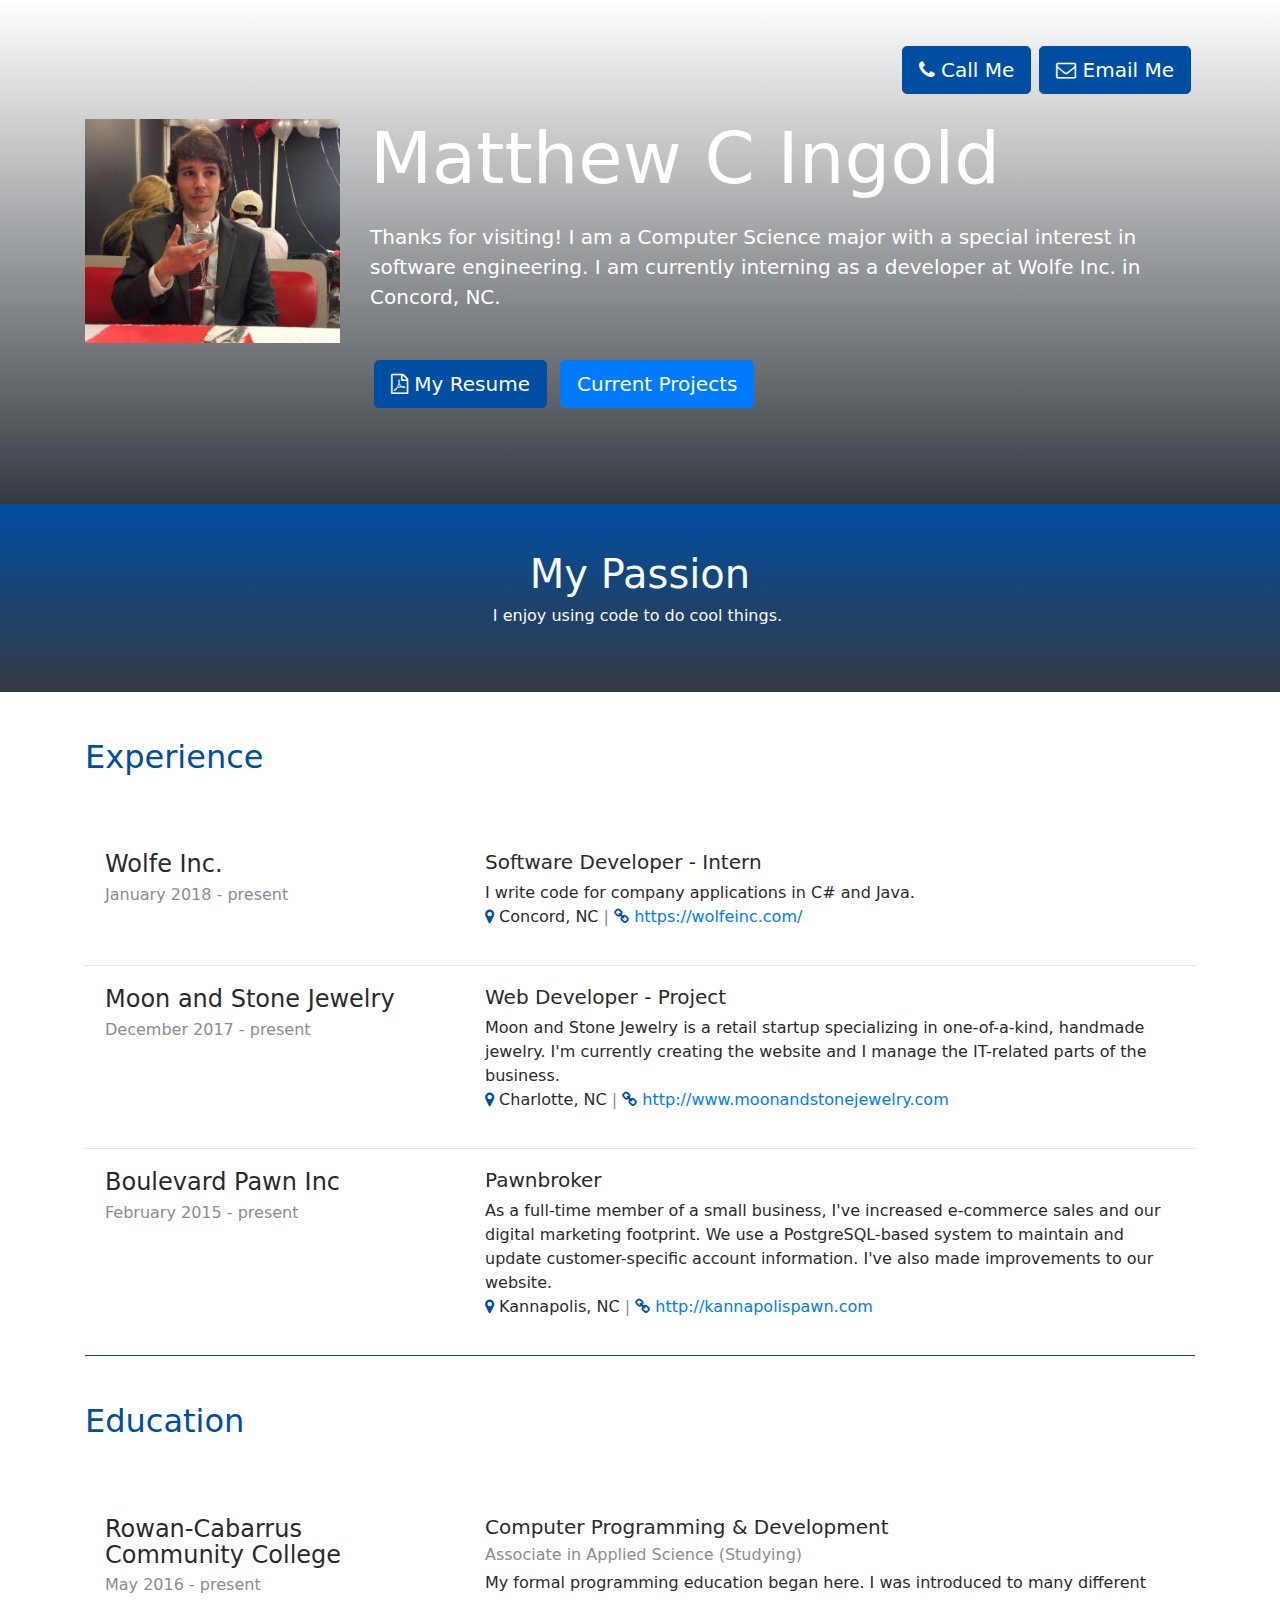
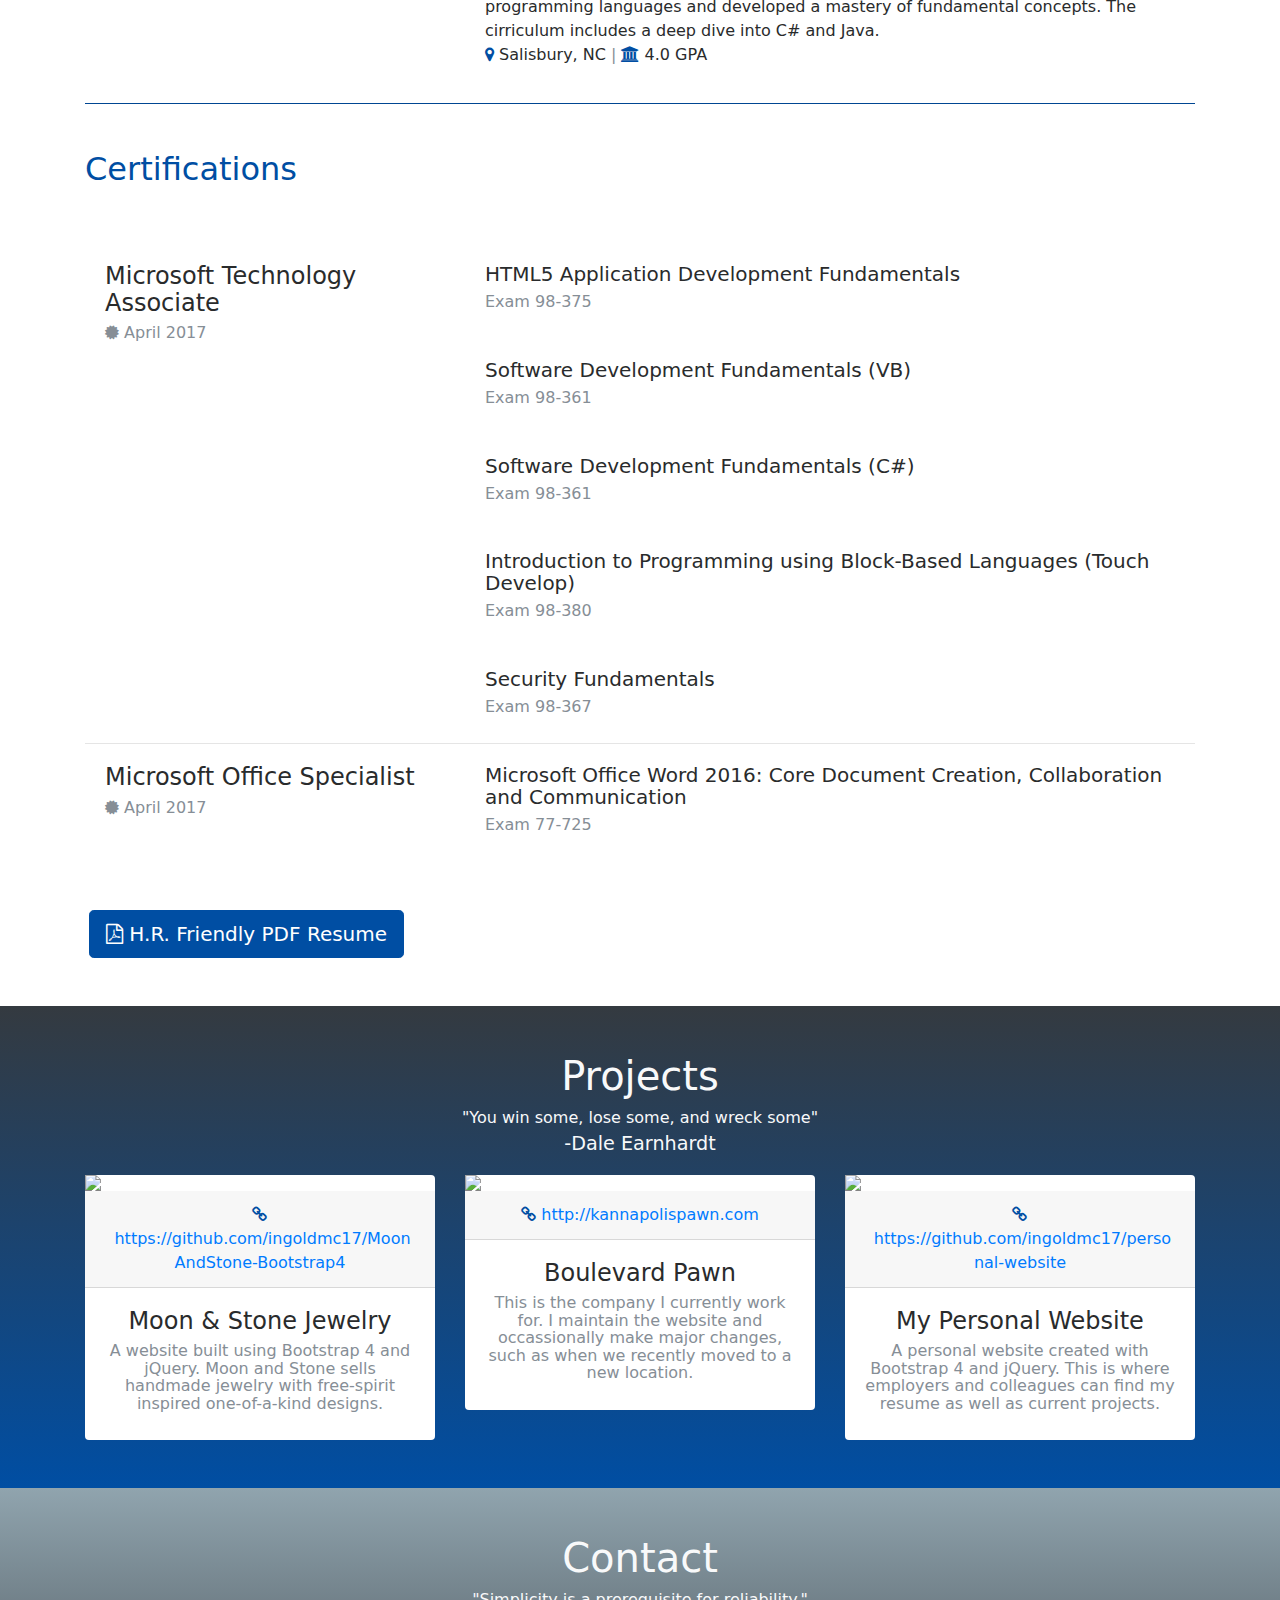
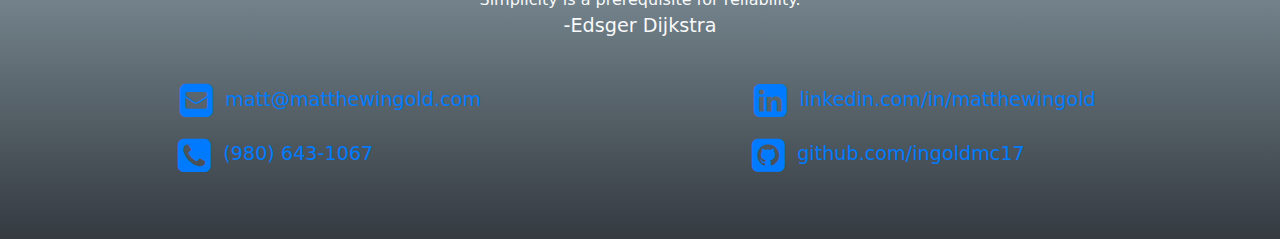
==== commit 1a04efe5: "grammar changes" ====
--- a/index.html
+++ b/index.html
@@ -112,7 +112,7 @@
         <div class="col-md-8">
           <div class="card no-border-card">
             <div class="card-body">
-              <h5>Lead Developer - Project</h5>
+              <h5>Web Developer - Project</h5>
               <!-- <h6 class="text-muted">Subtitle</h6> -->
               <p class=" p-y-1">Moon and Stone Jewelry is a retail startup specializing in one-of-a-kind, handmade jewelry. I'm currently creating the website and I manage the IT-related parts of the business.
                 <br><i class="fa fa-map-marker text-secondary"></i>&nbsp;Charlotte, NC&nbsp;<span class="separator text-muted">|</span>&nbsp;<a href="http://www.moonandstonejewelry.com" target="_blank" class="no-decor-link"><i class="fa fa-link text-secondary"></i>&nbsp;http://www.moonandstonejewelry.com</a></p>
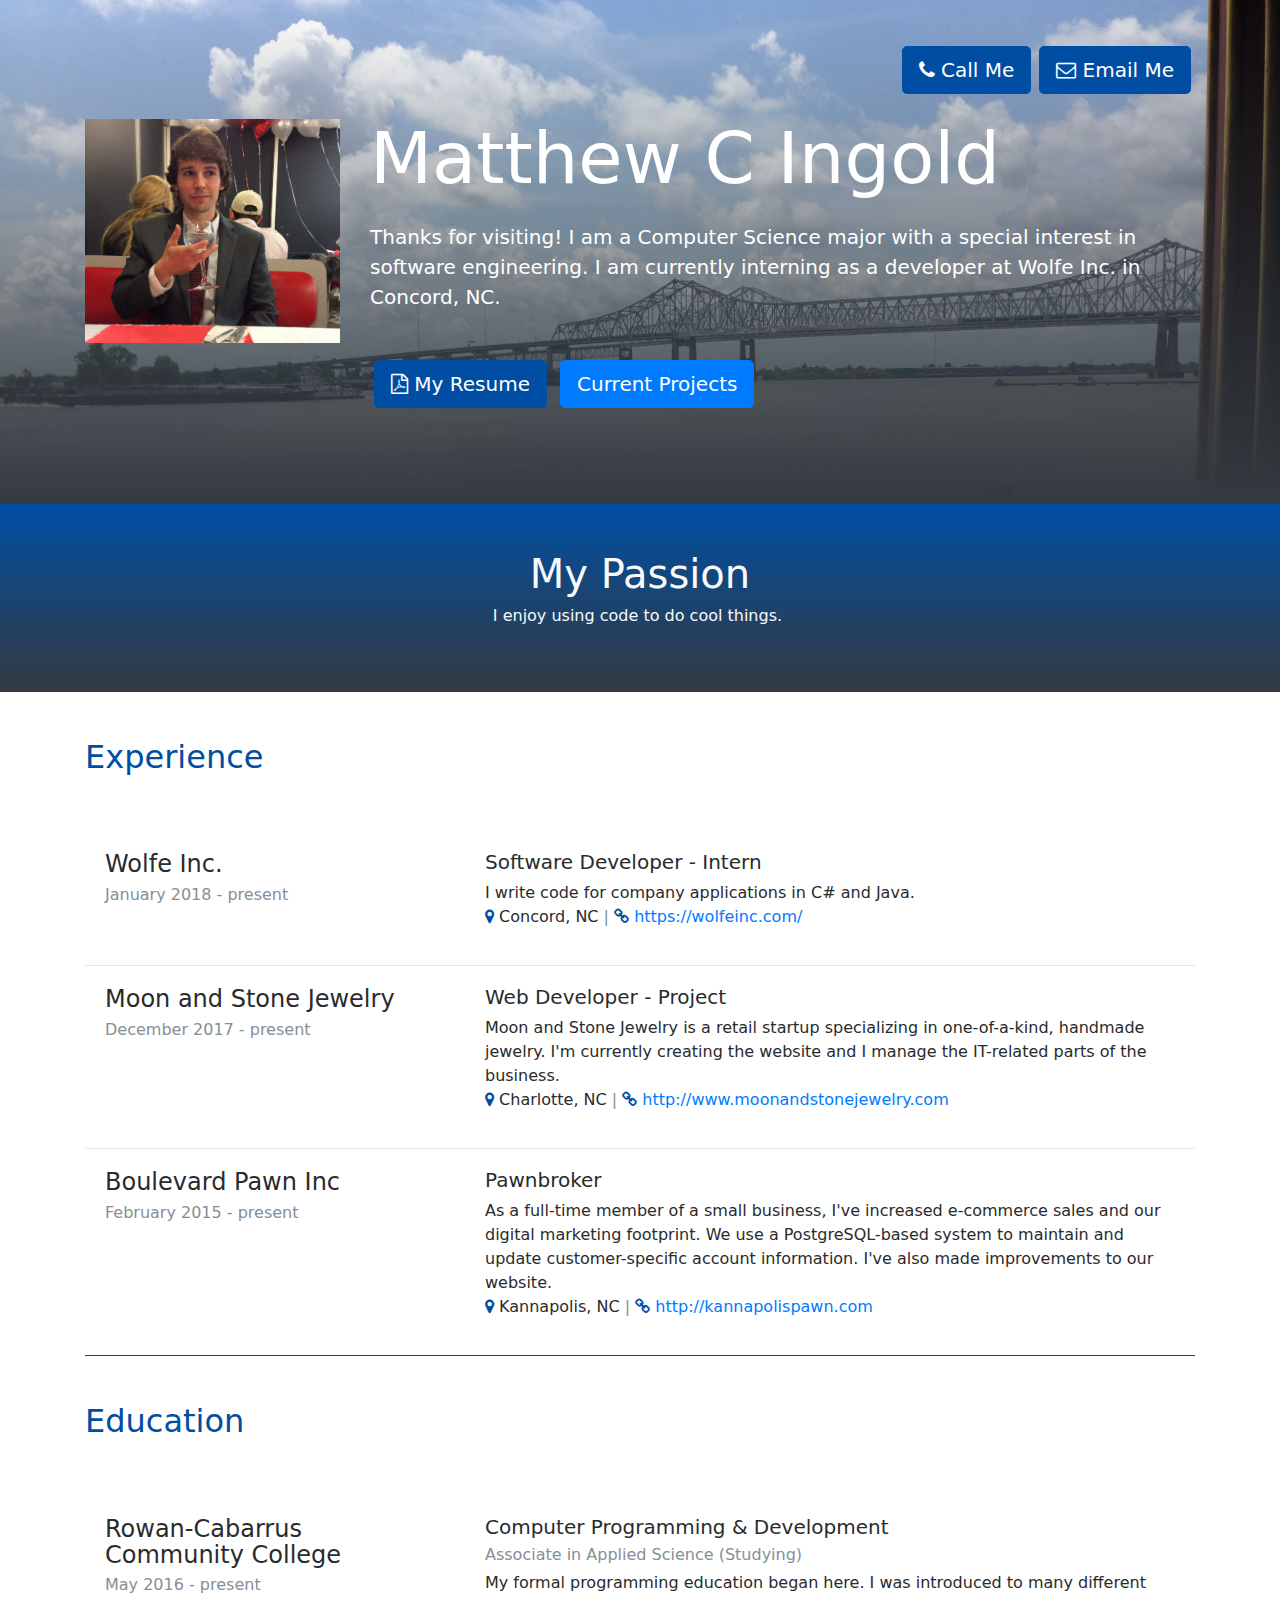
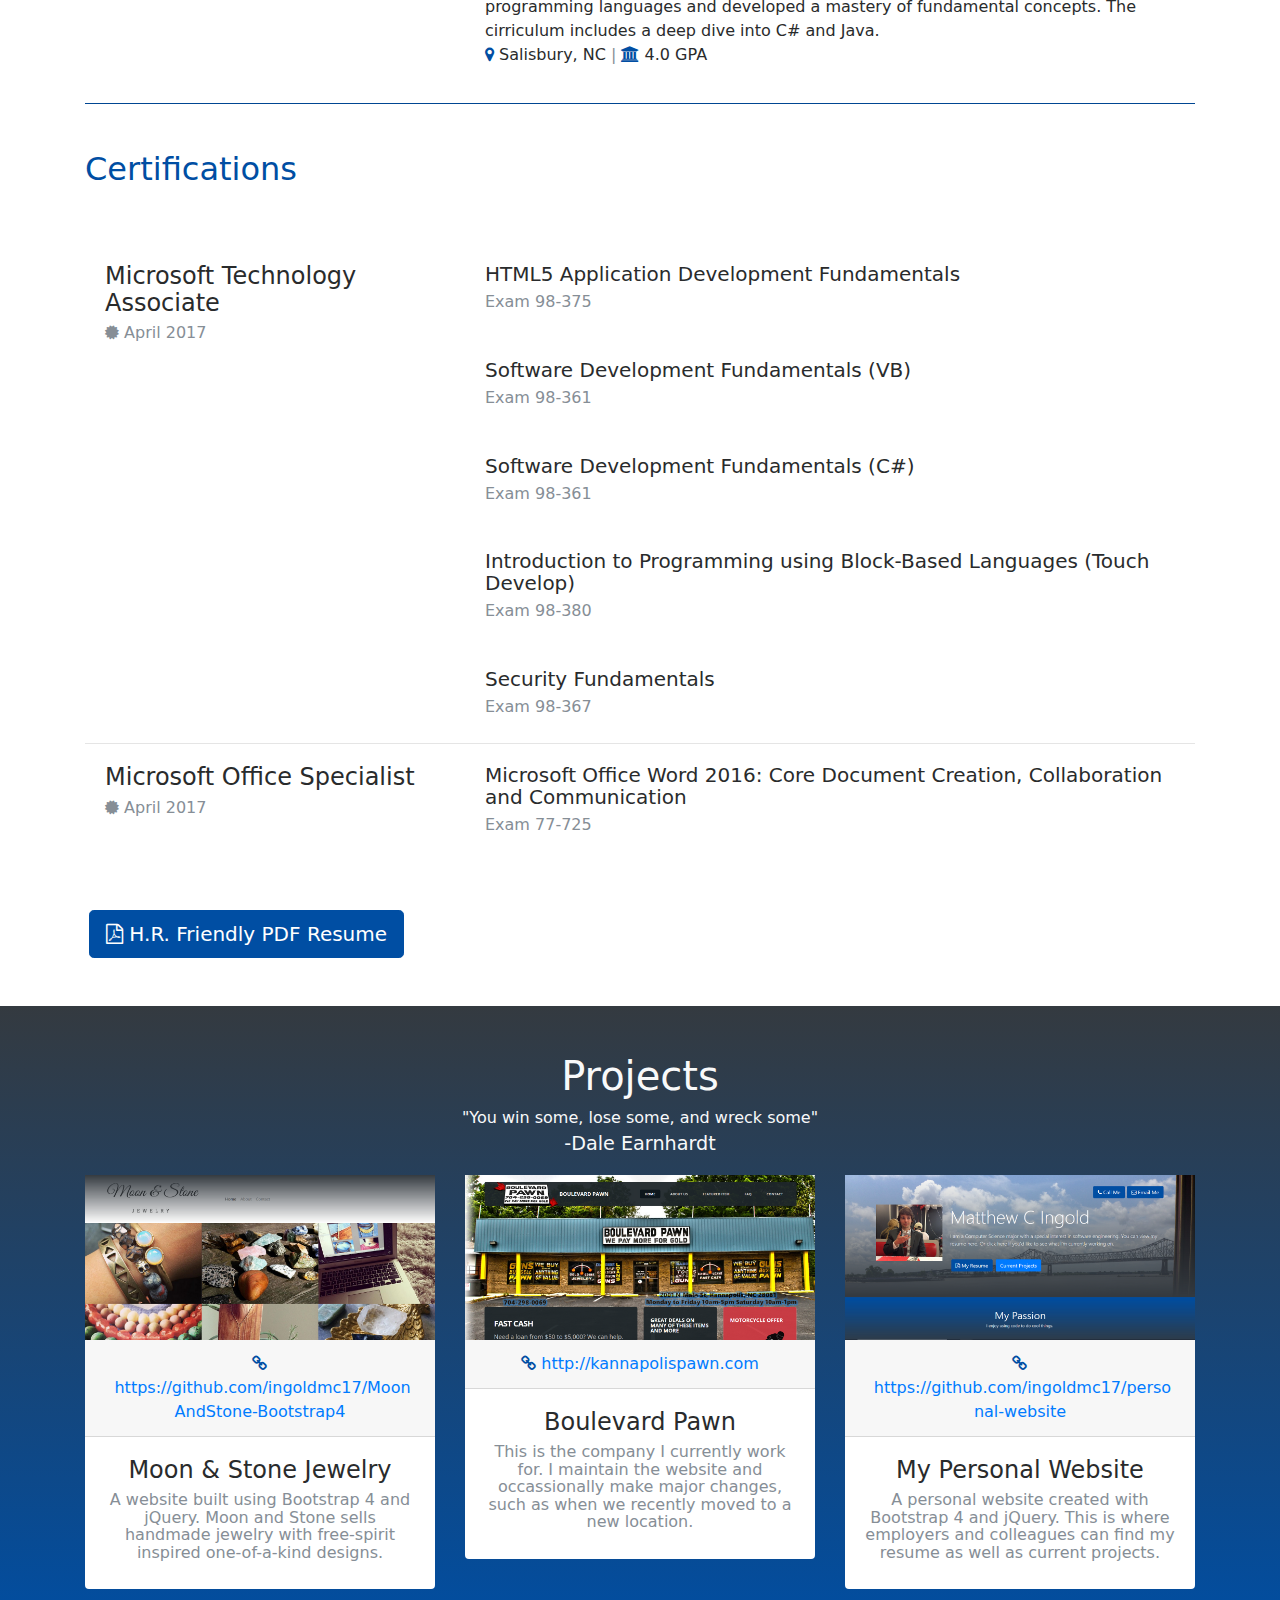
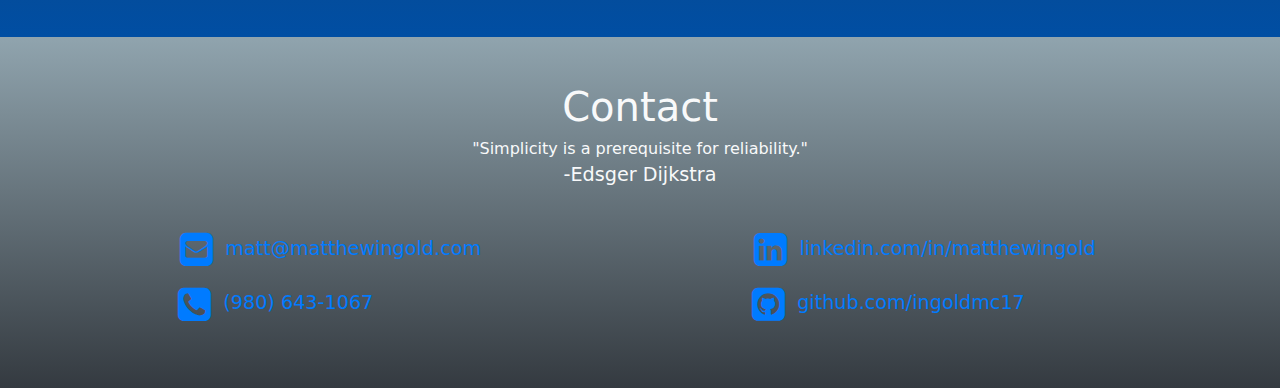
==== commit ffcae1d0: "fixing errors from last commit" ====
--- a/index.html
+++ b/index.html
@@ -4,8 +4,10 @@
 <head>
   <meta charset="utf-8">
   <meta name="viewport" content="width=device-width, initial-scale=1">
+  <title>Welcome! | Matt's Website</title>
   <link rel="stylesheet" href="https://cdnjs.cloudflare.com/ajax/libs/font-awesome/4.7.0/css/font-awesome.min.css" type="text/css">
-  <link rel="stylesheet" href="css/styles.css"> </head>
+  <link rel="stylesheet" href="css/styles.css">
+</head>
 
 <body>
 
@@ -344,7 +346,7 @@
     
     <div class="col-md-4">
           <div class="card">
-            <img class="img-fluid d-block" src="images/project-moon-stone.png">
+            <img class="img-fluid d-block" src="images/projectMoonStone.PNG">
             <div class="card-header" id="moon-and-stone-header"><a href="https://github.com/ingoldmc17/MoonAndStone-Bootstrap4" target="_blank" class="no-decor-link"><i class="fa fa-link text-secondary"></i>&nbsp;https://github.com/ingoldmc17/MoonAndStone-Bootstrap4</a></div>
             <div class="card-body">
               <h4>Moon & Stone Jewelry</h4>
@@ -355,7 +357,7 @@
     
     <div class="col-md-4">
           <div class="card">
-            <img class="img-fluid d-block" src="images/project-boulevard-pawn.png">
+            <img class="img-fluid d-block" src="images/projectBoulevardPawn.PNG">
             <div class="card-header" id="kannapolis-pawn-header"><a href="http://kannapolispawn.com" target="_blank" class="no-decor-link"><i class="fa fa-link text-secondary"></i>&nbsp;http://kannapolispawn.com</a></div>
             <div class="card-body">
               <h4>Boulevard Pawn</h4>
@@ -366,7 +368,7 @@
     
     <div class="col-md-4">
           <div class="card">
-            <img class="img-fluid d-block" src="images/project-matthew-ingold.png">
+            <img class="img-fluid d-block" src="images/projectMatthewIngold.PNG">
             <div class="card-header" id="personal-website-header"><a href="https://github.com/ingoldmc17/personal-website" target="_blank" class="no-decor-link"><i class="fa fa-link text-secondary"></i>&nbsp;https://github.com/ingoldmc17/personal-website</a></div>
             <div class="card-body">
               <h4>My Personal Website</h4>
